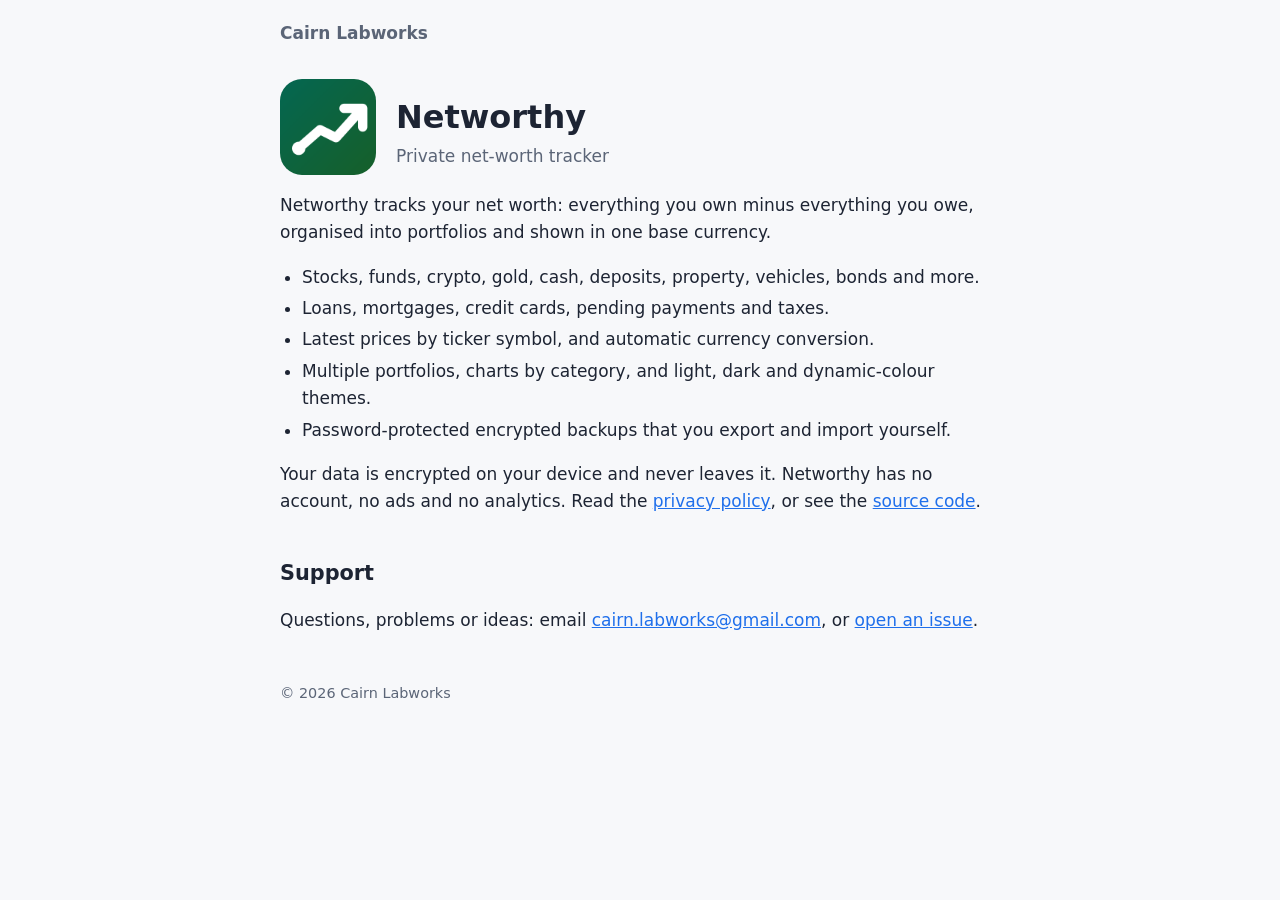
==== networthy/index.html @ f35cf1cb "Add the Networthy page and icon Co-authored-by: Copilot <223556219+Copilot@users.noreply.github.com>" ====
<!doctype html>
<html lang="en">
<head>
  <meta charset="utf-8">
  <meta name="viewport" content="width=device-width, initial-scale=1">
  <title>Networthy - Private Net Worth Tracker</title>
  <meta name="description" content="Networthy is a private, offline-first net-worth tracker. Your financial data stays encrypted on your device. No account, no ads, no tracking.">
  <link rel="icon" href="/favicon.png">
  <link rel="stylesheet" href="/style.css">
</head>
<body>
  <header class="site"><a href="/">Cairn Labworks</a></header>
  <main>
    <div class="app">
      <img src="/networthy/icon.png" alt="Networthy app icon">
      <div>
        <h1>Networthy</h1>
        <p class="muted" style="margin: 0">Private net-worth tracker</p>
      </div>
    </div>

    <p>Networthy tracks your net worth: everything you own minus everything you owe, organised into
      portfolios and shown in one base currency.</p>

    <ul>
      <li>Stocks, funds, crypto, gold, cash, deposits, property, vehicles, bonds and more.</li>
      <li>Loans, mortgages, credit cards, pending payments and taxes.</li>
      <li>Latest prices by ticker symbol, and automatic currency conversion.</li>
      <li>Multiple portfolios, charts by category, and light, dark and dynamic-colour themes.</li>
      <li>Password-protected encrypted backups that you export and import yourself.</li>
    </ul>

    <p>Your data is encrypted on your device and never leaves it. Networthy has no account, no ads
      and no analytics. Read the <a href="/networthy/privacy/">privacy policy</a>, or see the
      <a href="https://github.com/cairn-labworks/Networthy">source code</a>.</p>

    <h2>Support</h2>
    <p>Questions, problems or ideas: email
      <a href="mailto:cairn.labworks@gmail.com?subject=Networthy">cairn.labworks@gmail.com</a>,
      or <a href="https://github.com/cairn-labworks/Networthy/issues">open an issue</a>.</p>

    <footer>&copy; 2026 Cairn Labworks</footer>
  </main>
</body>
</html>
---- style.css ----
:root {
  --bg: #f7f8fa;
  --card: #ffffff;
  --text: #1d2433;
  --muted: #5b6577;
  --brand: #1f6feb;
  --border: #e3e7ee;
}

@media (prefers-color-scheme: dark) {
  :root {
    --bg: #0d1424;
    --card: #141d31;
    --text: #e8ecf4;
    --muted: #a3adc2;
    --brand: #6ea8ff;
    --border: #26324a;
  }
}

* {
  box-sizing: border-box;
}

body {
  margin: 0;
  background: var(--bg);
  color: var(--text);
  font: 17px/1.6 system-ui, -apple-system, "Segoe UI", Roboto, "Helvetica Neue", Arial, sans-serif;
}

main {
  max-width: 760px;
  margin: 0 auto;
  padding: 32px 20px 64px;
}

header.site {
  max-width: 760px;
  margin: 0 auto;
  padding: 20px 20px 0;
  font-weight: 600;
}

header.site a {
  color: var(--muted);
  text-decoration: none;
}

a {
  color: var(--brand);
}

h1 {
  font-size: 2rem;
  line-height: 1.25;
  margin: 0.4em 0 0.2em;
}

h2 {
  font-size: 1.3rem;
  margin: 2em 0 0.5em;
}

h3 {
  font-size: 1.05rem;
  margin: 1.4em 0 0.3em;
}

.muted {
  color: var(--muted);
}

.card {
  background: var(--card);
  border: 1px solid var(--border);
  border-radius: 14px;
  padding: 18px 22px;
  margin: 20px 0;
}

.app {
  display: flex;
  gap: 20px;
  align-items: center;
}

.app img {
  width: 96px;
  height: 96px;
  border-radius: 22px;
  flex: none;
}

ul {
  padding-left: 1.3em;
}

li {
  margin: 0.25em 0;
}

footer {
  margin-top: 48px;
  font-size: 0.9rem;
  color: var(--muted);
}
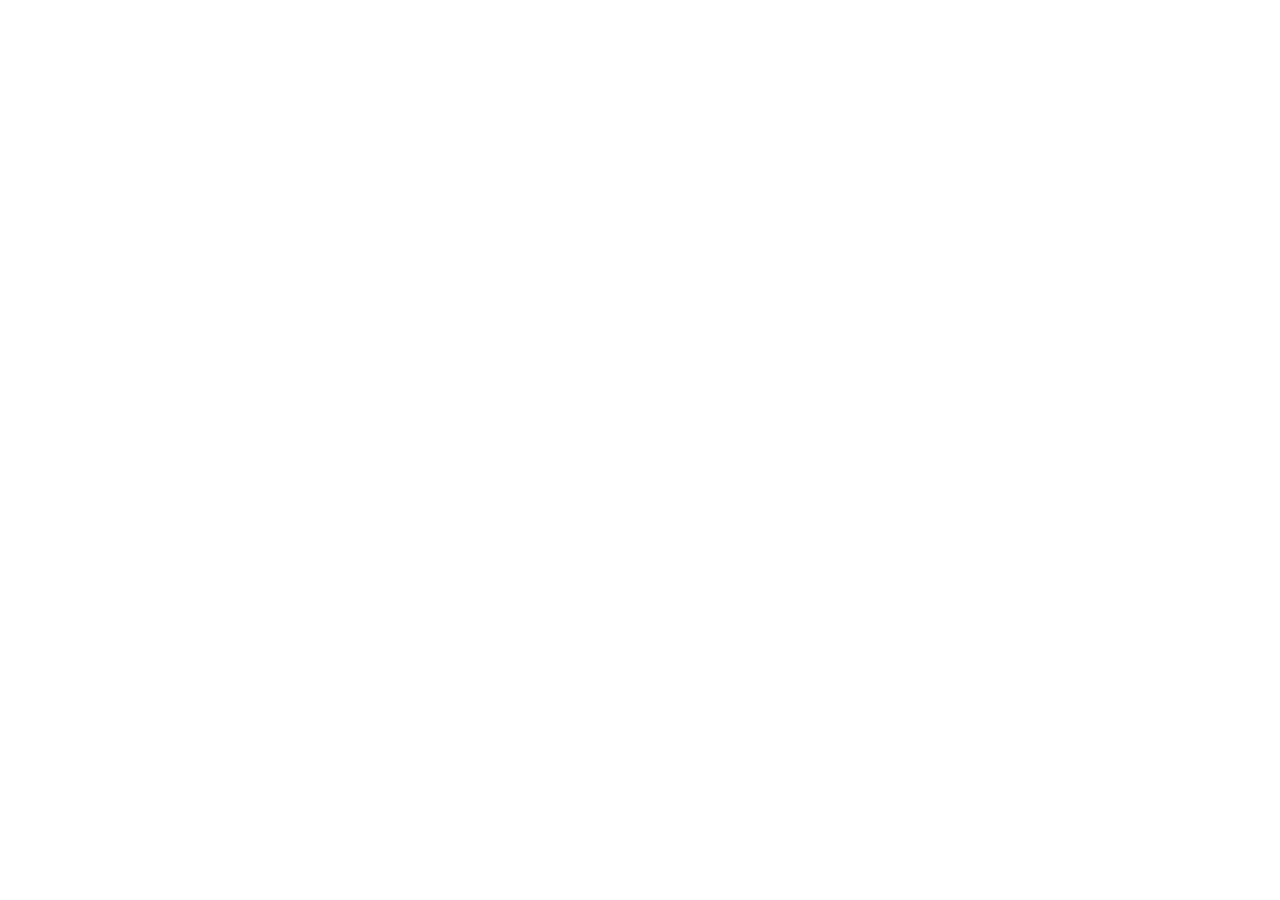
==== commit 8bbfce07: "Redirect the old app page to Okanzo Co-authored-by: Copilot <223556219+Copilot@users.noreply.github." ====
--- a/networthy/index.html
+++ b/networthy/index.html
@@ -1,45 +1,13 @@
-<!doctype html>
-<html lang="en">
-<head>
-  <meta charset="utf-8">
-  <meta name="viewport" content="width=device-width, initial-scale=1">
-  <title>Networthy - Private Net Worth Tracker</title>
-  <meta name="description" content="Networthy is a private, offline-first net-worth tracker. Your financial data stays encrypted on your device. No account, no ads, no tracking.">
-  <link rel="icon" href="/favicon.png">
-  <link rel="stylesheet" href="/style.css">
-</head>
-<body>
-  <header class="site"><a href="/">Cairn Labworks</a></header>
-  <main>
-    <div class="app">
-      <img src="/networthy/icon.png" alt="Networthy app icon">
-      <div>
-        <h1>Networthy</h1>
-        <p class="muted" style="margin: 0">Private net-worth tracker</p>
-      </div>
-    </div>
-
-    <p>Networthy tracks your net worth: everything you own minus everything you owe, organised into
-      portfolios and shown in one base currency.</p>
-
-    <ul>
-      <li>Stocks, funds, crypto, gold, cash, deposits, property, vehicles, bonds and more.</li>
-      <li>Loans, mortgages, credit cards, pending payments and taxes.</li>
-      <li>Latest prices by ticker symbol, and automatic currency conversion.</li>
-      <li>Multiple portfolios, charts by category, and light, dark and dynamic-colour themes.</li>
-      <li>Password-protected encrypted backups that you export and import yourself.</li>
-    </ul>
-
-    <p>Your data is encrypted on your device and never leaves it. Networthy has no account, no ads
-      and no analytics. Read the <a href="/networthy/privacy/">privacy policy</a>, or see the
-      <a href="https://github.com/cairn-labworks/Networthy">source code</a>.</p>
-
-    <h2>Support</h2>
-    <p>Questions, problems or ideas: email
-      <a href="mailto:cairn.labworks@gmail.com?subject=Networthy">cairn.labworks@gmail.com</a>,
-      or <a href="https://github.com/cairn-labworks/Networthy/issues">open an issue</a>.</p>
-
-    <footer>&copy; 2026 Cairn Labworks</footer>
-  </main>
-</body>
-</html>
+<!doctype html>
+<html lang="en">
+<head>
+  <meta charset="utf-8">
+  <title>Okanzo</title>
+  <meta name="robots" content="noindex">
+  <link rel="canonical" href="https://github.com/cairn-labworks/Okanzo">
+  <meta http-equiv="refresh" content="0; url=https://github.com/cairn-labworks/Okanzo">
+</head>
+<body>
+  <p>This page has moved to <a href="https://github.com/cairn-labworks/Okanzo">https://github.com/cairn-labworks/Okanzo</a>.</p>
+</body>
+</html>
